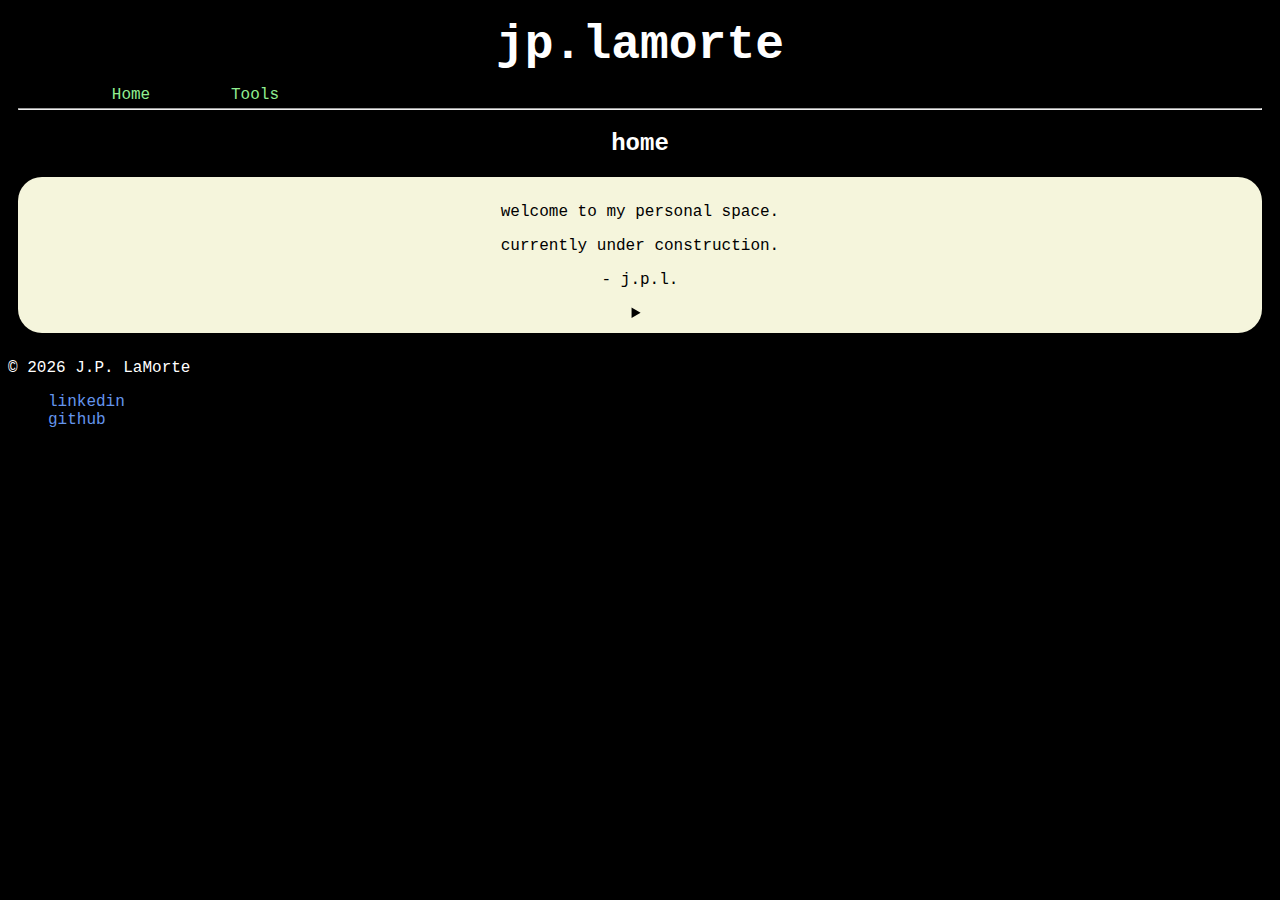
==== index.html @ f38f1572 "broken script in footer" ====
<!doctype HTML>
<html lang="en">
<meta charset="utf-8">
<meta name="viewport" content="width=device-width, initial-scale=1">
<title>jp.lamorte</title>

<meta property="og:title" content="jplamorte.com">
<meta property="og:type" content="website">
<meta property="og:url" content="https://www.jplamorte.com">
<meta property="og:description" content="my personal website.">
<!-- <meta property="og:image" content="image.png" -->

<link rel="stylesheet" href="css/styles.css?v=1.0">
<script src="js/scripts.js"></script>

<!-- Global site tag (gtag.js) - Google Analytics -->
<script async src="https://www.googletagmanager.com/gtag/js?id=G-PJH3TKP245"></script>
<script>
    window.dataLayer = window.dataLayer || [];

    function gtag() {
        dataLayer.push(arguments);
    }
    gtag('js', new Date());

    gtag('config', 'G-PJH3TKP245');
</script>
<!-- end script - Google Analytics -->

</head>

<body>
    <div class="center">
        <header>
            <h1>jp.lamorte</h1>
            <nav>
                <ul id="mainMenu">
                    <li><a href="https://www.jplamorte.com">Home</a></li>
                    <li><a href="https://www.jplamorte.com/tools.html">Tools</a></li>
                </ul>
            </nav>
            <br>
            <hr>

            <h2>home</h2>

        </header>
        <div class="mainDiv">
            <p>welcome to my personal space.</p>
            <p>currently under construction.</p>
            <p> - j.p.l.</p>
            <details>
                <summary></summary>
                <p>test</p>
            </details>
        </div>
    </div>
</body>
<footer>
    <!-- <p>last updated: <script>document.write( new Date().toLocaleString() );</script></p> -->
    <p>&#169; <script>document.write( new Date().getFullYear() );</script> J.P. LaMorte</p>
        <ul>
        <li><a href="https://www.linkedin.com/in/jplamorte/">linkedin</a></li>
        <li><a href="https://www.github.com/jplamorte">github</a></li>
        </ul>
</footer>
</html>
---- css/styles.css ----
.center {
  text-align: center;
  padding: 10px;
}

#mainMenu {
  margin: 10px;
  width: 900px;
}

#mainMenu li {
  display: block;
  width: 120px;
  float: left;
  margin-left: 2px;
  color: lightgreen;
  border: 1px solid #000;
}

#mainMenu a {
  display: block;
  padding: 3px;
  text-decoration: none;
  color: lightgreen;
  border-radius: 2.5em;
}

#mainMenu a:hover {
  background-color: lightgreen;
  color: black;
}

#mainMenu a:active {
  background-color: lightgreen;
  color: black;
}

.mainDiv {
  background-color: beige;
  color: black;
  border-radius: 1.5em;
  padding: 10px;
}

body {
  background-color: black;
  color: white;
  font-family: "Courier New", Courier, monospace;
}

ol,
ul {
  list-style: none;
}

h1 {
  font-size: 3em;
  margin: 0;
  padding: 0;
}

a {
  color: cornflowerblue;
  text-decoration: none;
}
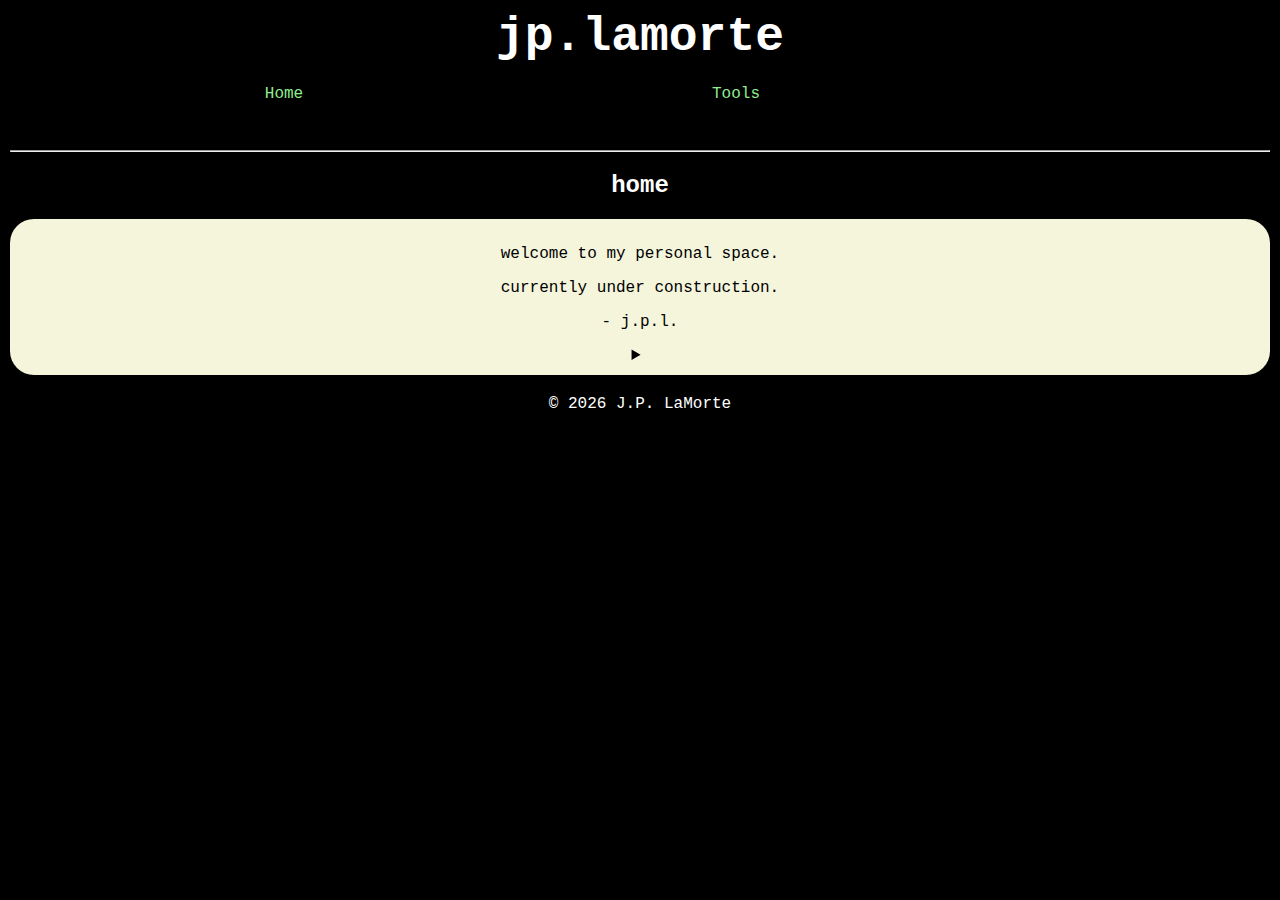
==== commit 860875fe: "adding blog" ====
--- a/index.html
+++ b/index.html
@@ -1,37 +1,38 @@
 <!doctype HTML>
 <html lang="en">
-<meta charset="utf-8">
-<meta name="viewport" content="width=device-width, initial-scale=1">
-<title>jp.lamorte</title>
 
-<meta property="og:title" content="jplamorte.com">
-<meta property="og:type" content="website">
-<meta property="og:url" content="https://www.jplamorte.com">
-<meta property="og:description" content="my personal website.">
-<!-- <meta property="og:image" content="image.png" -->
+<head>
+    <meta charset="utf-8">
+    <meta name="viewport" content="width=device-width, initial-scale=1">
+    <title>jp.lamorte</title>
 
-<link rel="stylesheet" href="css/styles.css?v=1.0">
-<script src="js/scripts.js"></script>
+    <meta property="og:title" content="jplamorte.com">
+    <meta property="og:type" content="website">
+    <meta property="og:url" content="https://www.jplamorte.com">
+    <meta property="og:description" content="my personal website.">
 
-<!-- Global site tag (gtag.js) - Google Analytics -->
-<script async src="https://www.googletagmanager.com/gtag/js?id=G-PJH3TKP245"></script>
-<script>
-    window.dataLayer = window.dataLayer || [];
+    <link rel="icon" href="favicon.ico" type="image/x-icon">
 
-    function gtag() {
-        dataLayer.push(arguments);
-    }
-    gtag('js', new Date());
+    <link rel="stylesheet" href="css/styles.css?v=1.0">
 
-    gtag('config', 'G-PJH3TKP245');
-</script>
-<!-- end script - Google Analytics -->
+    <!-- Global site tag (gtag.js) - Google Analytics -->
+    <script async src="https://www.googletagmanager.com/gtag/js?id=G-PJH3TKP245"></script>
+    <script>
+        window.dataLayer = window.dataLayer || [];
 
+        function gtag() {
+            dataLayer.push(arguments);
+        }
+        gtag('js', new Date());
+
+        gtag('config', 'G-PJH3TKP245');
+    </script>
+    <!-- end script - Google Analytics -->
 </head>
 
 <body>
     <div class="center">
-        <header>
+        <header class="site-header">
             <h1>jp.lamorte</h1>
             <nav>
                 <ul id="mainMenu">
@@ -43,7 +44,6 @@
             <hr>
 
             <h2>home</h2>
-
         </header>
         <div class="mainDiv">
             <p>welcome to my personal space.</p>
@@ -55,13 +55,15 @@
             </details>
         </div>
     </div>
+
+    <footer>
+        <p>&#169;
+        <script>document.write(new Date().getFullYear());</script> J.P. LaMorte</p>
+        <ul class="social-icons">
+            <li><a href="https://www.linkedin.com/in/jplamorte/"><i class="fab fa-linkedin"></i></a></li>
+            <li><a href="https://www.github.com/jplamorte"><i class="fab fa-github"></i></a></li>
+        </ul>
+    </footer>
 </body>
-<footer>
-    <!-- <p>last updated: <script>document.write( new Date().toLocaleString() );</script></p> -->
-    <p>&#169; <script>document.write( new Date().getFullYear() );</script> J.P. LaMorte</p>
-        <ul>
-        <li><a href="https://www.linkedin.com/in/jplamorte/">linkedin</a></li>
-        <li><a href="https://www.github.com/jplamorte">github</a></li>
-        </ul>
-</footer>
-</html>+
+</html>
--- a/css/styles.css
+++ b/css/styles.css
@@ -6,30 +6,29 @@
 #mainMenu {
   margin: 10px;
   width: 900px;
+  list-style: none;
+  display: flex;
+  justify-content: center;
+  gap: 4px;
 }
 
 #mainMenu li {
-  display: block;
-  width: 120px;
-  float: left;
-  margin-left: 2px;
   color: lightgreen;
   border: 1px solid #000;
+  flex: 1;
 }
 
 #mainMenu a {
   display: block;
-  padding: 3px;
+  padding: 10px;
   text-decoration: none;
   color: lightgreen;
+  text-align: center;
   border-radius: 2.5em;
+  transition: background-color 0.3s, color 0.3s;
 }
 
-#mainMenu a:hover {
-  background-color: lightgreen;
-  color: black;
-}
-
+#mainMenu a:hover,
 #mainMenu a:active {
   background-color: lightgreen;
   color: black;
@@ -40,17 +39,15 @@
   color: black;
   border-radius: 1.5em;
   padding: 10px;
+  margin-top: 20px;
 }
 
 body {
   background-color: black;
   color: white;
   font-family: "Courier New", Courier, monospace;
-}
-
-ol,
-ul {
-  list-style: none;
+  margin: 0;
+  padding: 0;
 }
 
 h1 {
@@ -63,3 +60,34 @@
   color: cornflowerblue;
   text-decoration: none;
 }
+
+footer {
+  background-color: black;
+  color: white;
+  padding: 10px;
+  text-align: center;
+}
+
+footer p {
+  margin: 0;
+}
+
+footer ul {
+  list-style: none;
+  padding: 0;
+  margin: 10px 0;
+}
+
+footer li {
+  display: inline-block;
+  margin-right: 10px;
+}
+
+footer a {
+  color: lightgreen;
+  text-decoration: none;
+}
+
+footer a:hover {
+  color: white;
+}
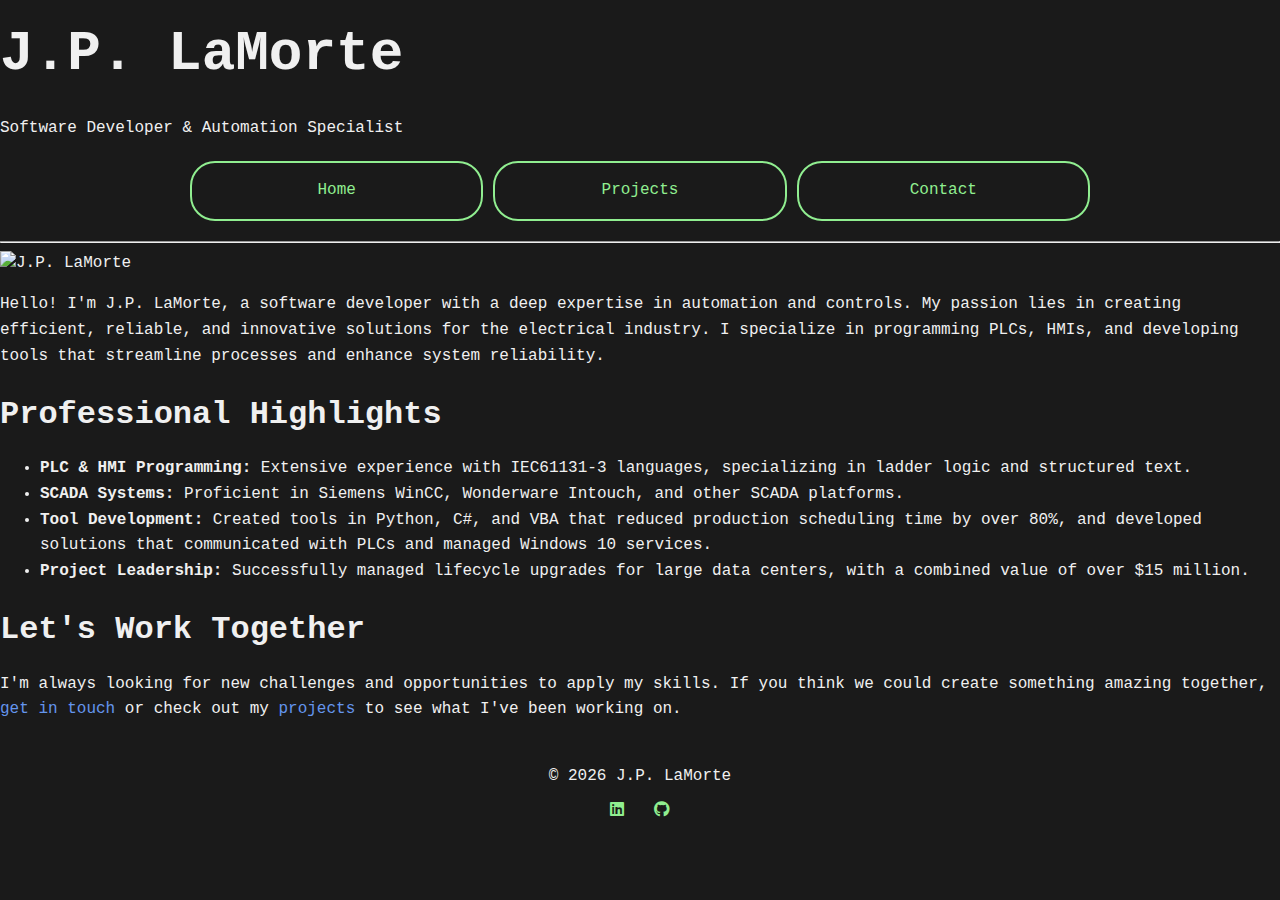
==== commit 941456b5: "added content. added contact page" ====
--- a/index.html
+++ b/index.html
@@ -4,25 +4,26 @@
 <head>
     <meta charset="utf-8">
     <meta name="viewport" content="width=device-width, initial-scale=1">
-    <title>jp.lamorte</title>
+    <title>J.P. LaMorte | Software Developer & Automation Specialist</title>
 
-    <meta property="og:title" content="jplamorte.com">
+    <meta property="og:title" content="J.P. LaMorte | Software Developer & Automation Specialist">
     <meta property="og:type" content="website">
     <meta property="og:url" content="https://www.jplamorte.com">
-    <meta property="og:description" content="my personal website.">
+    <meta property="og:description" content="Portfolio and professional homepage of J.P. LaMorte.">
 
     <link rel="icon" href="favicon.ico" type="image/x-icon">
+    <link rel="stylesheet" href="css/styles.css?v=1.0">
 
-    <link rel="stylesheet" href="css/styles.css?v=1.0">
+    <!-- Font Awesome for social icons -->
+    <link rel="stylesheet" href="https://cdnjs.cloudflare.com/ajax/libs/font-awesome/6.0.0-beta3/css/all.min.css"
+        integrity="sha384-..." crossorigin="anonymous">
 
     <!-- Global site tag (gtag.js) - Google Analytics -->
     <script async src="https://www.googletagmanager.com/gtag/js?id=G-PJH3TKP245"></script>
     <script>
         window.dataLayer = window.dataLayer || [];
 
-        function gtag() {
-            dataLayer.push(arguments);
-        }
+        function gtag() { dataLayer.push(arguments); }
         gtag('js', new Date());
 
         gtag('config', 'G-PJH3TKP245');
@@ -31,39 +32,67 @@
 </head>
 
 <body>
-    <div class="center">
+    <div class="container">
         <header class="site-header">
-            <h1>jp.lamorte</h1>
+            <h1>J.P. LaMorte</h1>
+            <p>Software Developer & Automation Specialist</p>
             <nav>
                 <ul id="mainMenu">
-                    <li><a href="https://www.jplamorte.com">Home</a></li>
-                    <li><a href="https://www.jplamorte.com/tools.html">Tools</a></li>
+                    <li><a href="index.html">Home</a></li>
+                    <li><a href="tools.html">Projects</a></li>
+                    <li><a href="contact.html">Contact</a></li>
                 </ul>
             </nav>
-            <br>
             <hr>
+        </header>
 
-            <h2>home</h2>
-        </header>
-        <div class="mainDiv">
-            <p>welcome to my personal space.</p>
-            <p>currently under construction.</p>
-            <p> - j.p.l.</p>
-            <details>
-                <summary></summary>
-                <p>test</p>
-            </details>
-        </div>
+        <main>
+            <section class="intro">
+                <img src="images/profile.jpg" alt="J.P. LaMorte" class="profile-pic">
+                <p>Hello! I'm J.P. LaMorte, a software developer with a deep expertise in automation and controls. My
+                    passion lies in creating efficient, reliable, and innovative solutions for the electrical industry.
+                    I specialize in programming PLCs, HMIs, and developing tools that streamline processes and enhance
+                    system reliability.</p>
+            </section>
+
+            <section class="highlights">
+                <h2>Professional Highlights</h2>
+                <ul>
+                    <li><strong>PLC & HMI Programming:</strong> Extensive experience with IEC61131-3 languages,
+                        specializing in ladder logic and structured text.</li>
+                    <li><strong>SCADA Systems:</strong> Proficient in Siemens WinCC, Wonderware Intouch, and other SCADA
+                        platforms.</li>
+                    <li><strong>Tool Development:</strong> Created tools in Python, C#, and VBA that reduced production
+                        scheduling time by over 80%, and developed solutions that communicated with PLCs and managed
+                        Windows 10 services.</li>
+                    <li><strong>Project Leadership:</strong> Successfully managed lifecycle upgrades for large data
+                        centers, with a combined value of over $15 million.</li>
+                </ul>
+            </section>
+
+            <section class="call-to-action">
+                <h2>Let's Work Together</h2>
+                <p>I'm always looking for new challenges and opportunities to apply my skills. If you think we could
+                    create something amazing together, <a href="contact.html">get in touch</a> or check out my <a
+                        href="tools.html">projects</a> to see what I've been working on.</p>
+            </section>
+        </main>
+
+        <footer>
+            <p>&#169;
+                <script>document.write(new Date().getFullYear());</script> J.P. LaMorte
+            </p>
+            <ul class="social-icons">
+                <li><a href="https://www.linkedin.com/in/jplamorte/" target="_blank" rel="noopener noreferrer"><i
+                            class="fab fa-linkedin"></i></a></li>
+                <li><a href="https://www.github.com/jplamorte" target="_blank" rel="noopener noreferrer"><i
+                            class="fab fa-github"></i></a></li>
+            </ul>
+        </footer>
     </div>
 
-    <footer>
-        <p>&#169;
-        <script>document.write(new Date().getFullYear());</script> J.P. LaMorte</p>
-        <ul class="social-icons">
-            <li><a href="https://www.linkedin.com/in/jplamorte/"><i class="fab fa-linkedin"></i></a></li>
-            <li><a href="https://www.github.com/jplamorte"><i class="fab fa-github"></i></a></li>
-        </ul>
-    </footer>
+    <!-- External JavaScript file if needed -->
+    <script src="js/scripts.js"></script>
 </body>
 
-</html>
+</html>--- a/css/styles.css
+++ b/css/styles.css
@@ -1,93 +1,154 @@
+/* General Styles */
+body {
+  background-color: #1a1a1a;
+  color: #f0f0f0;
+  font-family: "Courier New", Courier, monospace;
+  margin: 0;
+  padding: 0;
+  line-height: 1.6;
+}
+
+/* Centering Utility */
 .center {
   text-align: center;
-  padding: 10px;
+  padding: 20px;
 }
 
+/* Navigation Menu */
 #mainMenu {
-  margin: 10px;
-  width: 900px;
+  margin: 20px auto;
+  width: 90%;
+  max-width: 900px;
   list-style: none;
   display: flex;
   justify-content: center;
-  gap: 4px;
+  gap: 10px;
+  padding: 0;
 }
 
 #mainMenu li {
-  color: lightgreen;
-  border: 1px solid #000;
   flex: 1;
 }
 
 #mainMenu a {
   display: block;
-  padding: 10px;
+  padding: 15px 20px;
   text-decoration: none;
-  color: lightgreen;
+  color: #90ee90;
   text-align: center;
-  border-radius: 2.5em;
-  transition: background-color 0.3s, color 0.3s;
+  border: 2px solid #90ee90;
+  border-radius: 25px;
+  transition: background-color 0.3s ease, color 0.3s ease,
+    border-color 0.3s ease;
 }
 
 #mainMenu a:hover,
 #mainMenu a:active {
-  background-color: lightgreen;
-  color: black;
+  background-color: #90ee90;
+  color: #1a1a1a;
+  border-color: #1a1a1a;
 }
 
+/* Main Content Styling */
 .mainDiv {
-  background-color: beige;
-  color: black;
-  border-radius: 1.5em;
-  padding: 10px;
-  margin-top: 20px;
+  background-color: #f5f5dc;
+  color: #1a1a1a;
+  border-radius: 15px;
+  padding: 20px;
+  margin: 40px auto;
+  width: 90%;
+  max-width: 900px;
+  box-shadow: 0 4px 8px rgba(0, 0, 0, 0.2);
 }
 
-body {
-  background-color: black;
-  color: white;
-  font-family: "Courier New", Courier, monospace;
-  margin: 0;
-  padding: 0;
+/* Headers */
+h1 {
+  font-size: 3.5em;
+  margin: 10px 0;
 }
 
-h1 {
-  font-size: 3em;
-  margin: 0;
-  padding: 0;
+h2 {
+  font-size: 2em;
+  margin: 20px 0 10px;
 }
 
+/* Links */
 a {
-  color: cornflowerblue;
+  color: #6495ed;
   text-decoration: none;
+  transition: color 0.3s ease;
 }
 
+a:hover {
+  color: #90ee90;
+}
+
+/* Footer Styling */
 footer {
-  background-color: black;
-  color: white;
-  padding: 10px;
+  background-color: #1a1a1a;
+  color: #f0f0f0;
+  padding: 20px;
   text-align: center;
 }
 
 footer p {
-  margin: 0;
+  margin: 5px 0;
 }
 
 footer ul {
   list-style: none;
   padding: 0;
-  margin: 10px 0;
+  margin: 10px 0 0;
 }
 
 footer li {
   display: inline-block;
-  margin-right: 10px;
+  margin: 0 10px;
 }
 
 footer a {
-  color: lightgreen;
+  color: #90ee90;
   text-decoration: none;
+  transition: color 0.3s ease;
 }
 
 footer a:hover {
-  color: white;
+  color: #f0f0f0;
 }
+
+/* Form Styling */
+form {
+  display: flex;
+  flex-direction: column;
+  gap: 15px;
+}
+
+form label {
+  font-size: 1.2em;
+}
+
+form input,
+form textarea {
+  padding: 10px;
+  border-radius: 5px;
+  border: 1px solid #ccc;
+  font-size: 1em;
+  width: 100%;
+  box-sizing: border-box;
+}
+
+form button {
+  padding: 10px 20px;
+  background-color: #90ee90;
+  color: #1a1a1a;
+  border: none;
+  border-radius: 5px;
+  font-size: 1.2em;
+  cursor: pointer;
+  transition: background-color 0.3s ease, color 0.3s ease;
+}
+
+form button:hover {
+  background-color: #1a1a1a;
+  color: #90ee90;
+}
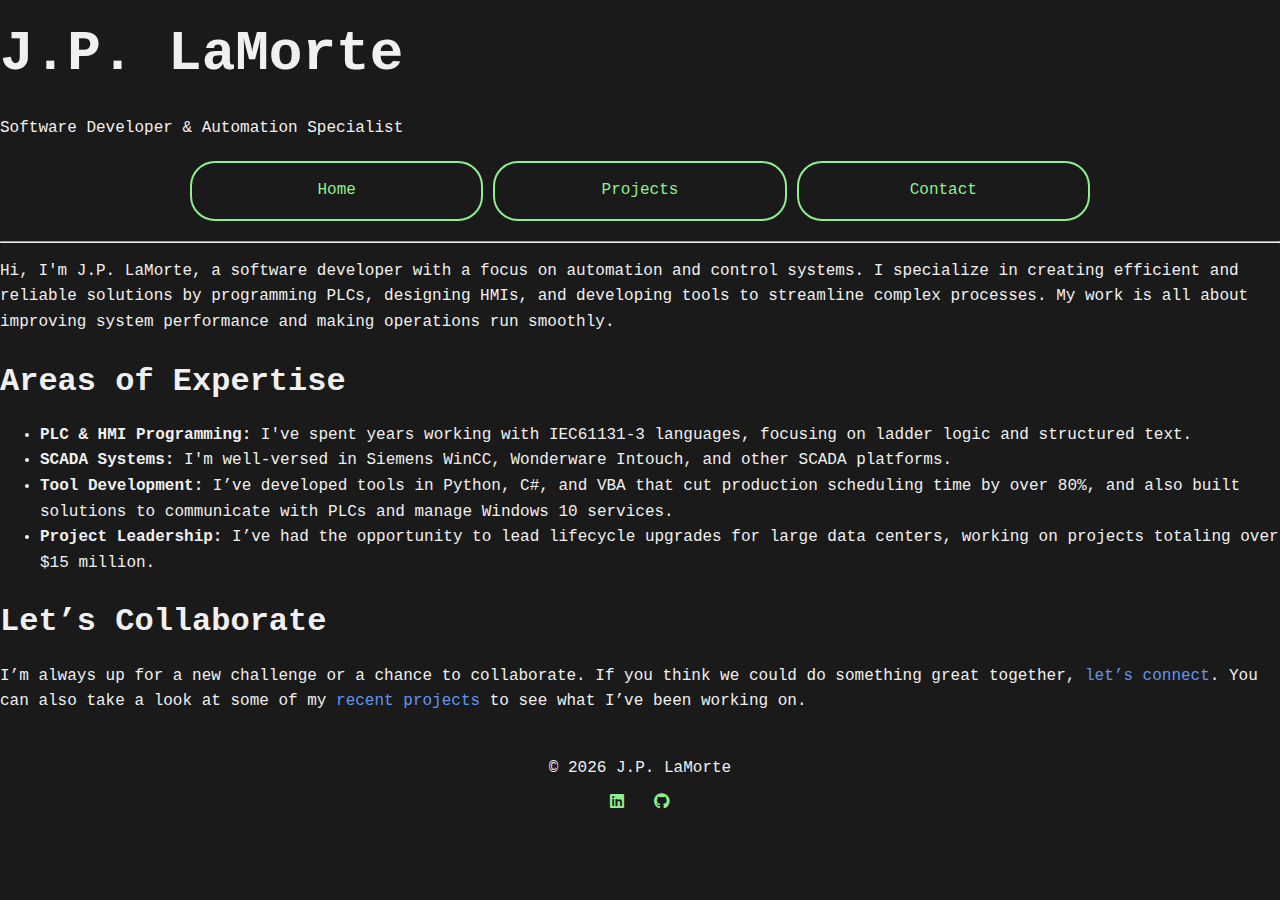
==== commit dfc927bd: "updates to content" ====
--- a/index.html
+++ b/index.html
@@ -18,17 +18,6 @@
     <link rel="stylesheet" href="https://cdnjs.cloudflare.com/ajax/libs/font-awesome/6.0.0-beta3/css/all.min.css"
         integrity="sha384-..." crossorigin="anonymous">
 
-    <!-- Global site tag (gtag.js) - Google Analytics -->
-    <script async src="https://www.googletagmanager.com/gtag/js?id=G-PJH3TKP245"></script>
-    <script>
-        window.dataLayer = window.dataLayer || [];
-
-        function gtag() { dataLayer.push(arguments); }
-        gtag('js', new Date());
-
-        gtag('config', 'G-PJH3TKP245');
-    </script>
-    <!-- end script - Google Analytics -->
 </head>
 
 <body>
@@ -48,33 +37,33 @@
 
         <main>
             <section class="intro">
-                <img src="images/profile.jpg" alt="J.P. LaMorte" class="profile-pic">
-                <p>Hello! I'm J.P. LaMorte, a software developer with a deep expertise in automation and controls. My
-                    passion lies in creating efficient, reliable, and innovative solutions for the electrical industry.
-                    I specialize in programming PLCs, HMIs, and developing tools that streamline processes and enhance
-                    system reliability.</p>
+                <!-- <img src="images/profile.jpg" alt="J.P. LaMorte" class="profile-pic"> -->
+                <p>Hi, I'm J.P. LaMorte, a software developer with a focus on automation and control systems. I
+                    specialize in creating efficient and reliable solutions by programming PLCs, designing HMIs, and
+                    developing tools to streamline complex processes. My work is all about improving system performance
+                    and making operations run smoothly.</p>
             </section>
 
             <section class="highlights">
-                <h2>Professional Highlights</h2>
+                <h2>Areas of Expertise</h2>
                 <ul>
-                    <li><strong>PLC & HMI Programming:</strong> Extensive experience with IEC61131-3 languages,
-                        specializing in ladder logic and structured text.</li>
-                    <li><strong>SCADA Systems:</strong> Proficient in Siemens WinCC, Wonderware Intouch, and other SCADA
-                        platforms.</li>
-                    <li><strong>Tool Development:</strong> Created tools in Python, C#, and VBA that reduced production
-                        scheduling time by over 80%, and developed solutions that communicated with PLCs and managed
-                        Windows 10 services.</li>
-                    <li><strong>Project Leadership:</strong> Successfully managed lifecycle upgrades for large data
-                        centers, with a combined value of over $15 million.</li>
+                    <li><strong>PLC & HMI Programming:</strong> I've spent years working with IEC61131-3 languages,
+                        focusing on ladder logic and structured text.</li>
+                    <li><strong>SCADA Systems:</strong> I'm well-versed in Siemens WinCC, Wonderware Intouch, and other
+                        SCADA platforms.</li>
+                    <li><strong>Tool Development:</strong> I’ve developed tools in Python, C#, and VBA that cut
+                        production scheduling time by over 80%, and also built solutions to communicate with PLCs and
+                        manage Windows 10 services.</li>
+                    <li><strong>Project Leadership:</strong> I’ve had the opportunity to lead lifecycle upgrades for
+                        large data centers, working on projects totaling over $15 million.</li>
                 </ul>
             </section>
 
             <section class="call-to-action">
-                <h2>Let's Work Together</h2>
-                <p>I'm always looking for new challenges and opportunities to apply my skills. If you think we could
-                    create something amazing together, <a href="contact.html">get in touch</a> or check out my <a
-                        href="tools.html">projects</a> to see what I've been working on.</p>
+                <h2>Let’s Collaborate</h2>
+                <p>I’m always up for a new challenge or a chance to collaborate. If you think we could do something
+                    great together, <a href="contact.html">let’s connect</a>. You can also take a look at some of my <a
+                        href="tools.html">recent projects</a> to see what I’ve been working on.</p>
             </section>
         </main>
 
@@ -91,8 +80,4 @@
         </footer>
     </div>
 
-    <!-- External JavaScript file if needed -->
-    <script src="js/scripts.js"></script>
-</body>
-
 </html>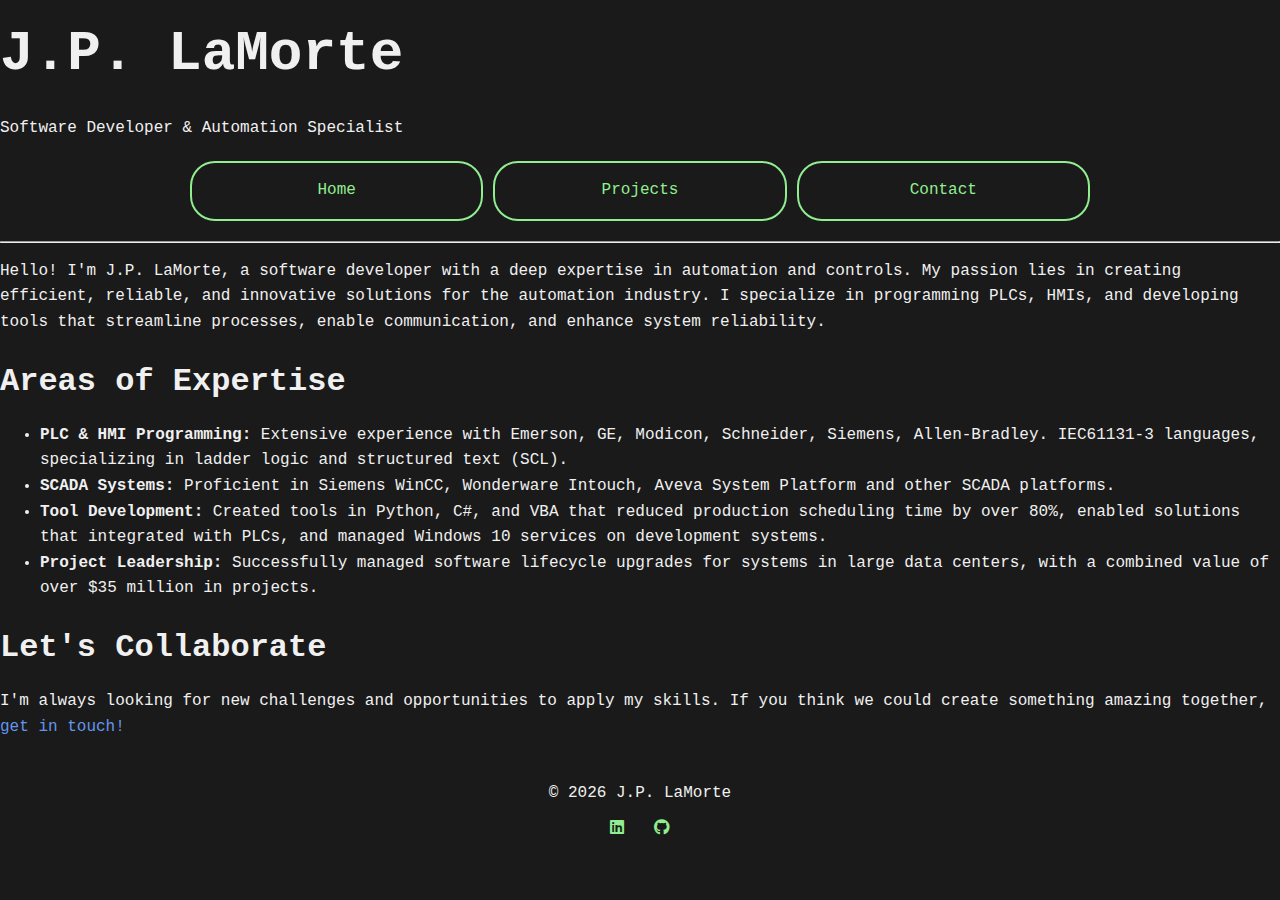
==== commit 3608224f: "Updates to index.html" ====
--- a/index.html
+++ b/index.html
@@ -18,7 +18,7 @@
     <link rel="stylesheet" href="https://cdnjs.cloudflare.com/ajax/libs/font-awesome/6.0.0-beta3/css/all.min.css"
         integrity="sha384-..." crossorigin="anonymous">
 
-</head>
+
 
 <body>
     <div class="container">
@@ -35,49 +35,56 @@
             <hr>
         </header>
 
+
         <main>
             <section class="intro">
                 <!-- <img src="images/profile.jpg" alt="J.P. LaMorte" class="profile-pic"> -->
-                <p>Hi, I'm J.P. LaMorte, a software developer with a focus on automation and control systems. I
-                    specialize in creating efficient and reliable solutions by programming PLCs, designing HMIs, and
-                    developing tools to streamline complex processes. My work is all about improving system performance
-                    and making operations run smoothly.</p>
+                <p>Hello! I'm J.P. LaMorte, a software developer with a deep expertise in automation and controls. My
+                    passion lies in creating efficient, reliable, and innovative solutions for the automation industry.
+                    I specialize in programming PLCs, HMIs, and developing tools that streamline processes, enable
+                    communication, and enhance
+                    system reliability.</p>
             </section>
 
             <section class="highlights">
                 <h2>Areas of Expertise</h2>
                 <ul>
-                    <li><strong>PLC & HMI Programming:</strong> I've spent years working with IEC61131-3 languages,
-                        focusing on ladder logic and structured text.</li>
-                    <li><strong>SCADA Systems:</strong> I'm well-versed in Siemens WinCC, Wonderware Intouch, and other
-                        SCADA platforms.</li>
-                    <li><strong>Tool Development:</strong> I’ve developed tools in Python, C#, and VBA that cut
-                        production scheduling time by over 80%, and also built solutions to communicate with PLCs and
-                        manage Windows 10 services.</li>
-                    <li><strong>Project Leadership:</strong> I’ve had the opportunity to lead lifecycle upgrades for
-                        large data centers, working on projects totaling over $15 million.</li>
+                    <li><strong>PLC & HMI Programming:</strong> Extensive experience with Emerson, GE, Modicon,
+                        Schneider, Siemens, Allen-Bradley. IEC61131-3 languages,
+                        specializing in ladder logic and structured text (SCL).</li>
+                    <li><strong>SCADA Systems:</strong> Proficient in Siemens WinCC, Wonderware Intouch, Aveva System
+                        Platform and other SCADA
+                        platforms.</li>
+                    <li><strong>Tool Development:</strong> Created tools in Python, C#, and VBA that reduced production
+                        scheduling time by over 80%, enabled solutions that integrated with PLCs, and managed
+                        Windows 10 services on development systems.</li>
+                    <li><strong>Project Leadership:</strong> Successfully managed software lifecycle upgrades for
+                        systems in large data centers, with a combined value of over $35 million in projects.</li>
                 </ul>
             </section>
 
             <section class="call-to-action">
-                <h2>Let’s Collaborate</h2>
-                <p>I’m always up for a new challenge or a chance to collaborate. If you think we could do something
-                    great together, <a href="contact.html">let’s connect</a>. You can also take a look at some of my <a
-                        href="tools.html">recent projects</a> to see what I’ve been working on.</p>
+                <h2>Let's Collaborate</h2>
+                <p>I'm always looking for new challenges and opportunities to apply my skills. If you think we could
+                    create something amazing together, <a href="contact.html">get in touch!</a></p>
             </section>
         </main>
 
-        <footer>
-            <p>&#169;
-                <script>document.write(new Date().getFullYear());</script> J.P. LaMorte
-            </p>
-            <ul class="social-icons">
-                <li><a href="https://www.linkedin.com/in/jplamorte/" target="_blank" rel="noopener noreferrer"><i
-                            class="fab fa-linkedin"></i></a></li>
-                <li><a href="https://www.github.com/jplamorte" target="_blank" rel="noopener noreferrer"><i
-                            class="fab fa-github"></i></a></li>
-            </ul>
-        </footer>
     </div>
 
+    <!-- External JavaScript file if needed -->
+    <script src="js/scripts.js"></script>
+</body>
+<footer>
+    <p>&#169;
+        <script>document.write(new Date().getFullYear());</script> J.P. LaMorte
+    </p>
+    <ul class="social-icons">
+        <li><a href="https://www.linkedin.com/in/jplamorte/" target="_blank" rel="noopener noreferrer"><i
+                    class="fab fa-linkedin"></i></a></li>
+        <li><a href="https://www.github.com/jplamorte" target="_blank" rel="noopener noreferrer"><i
+                    class="fab fa-github"></i></a></li>
+    </ul>
+</footer>
+
 </html>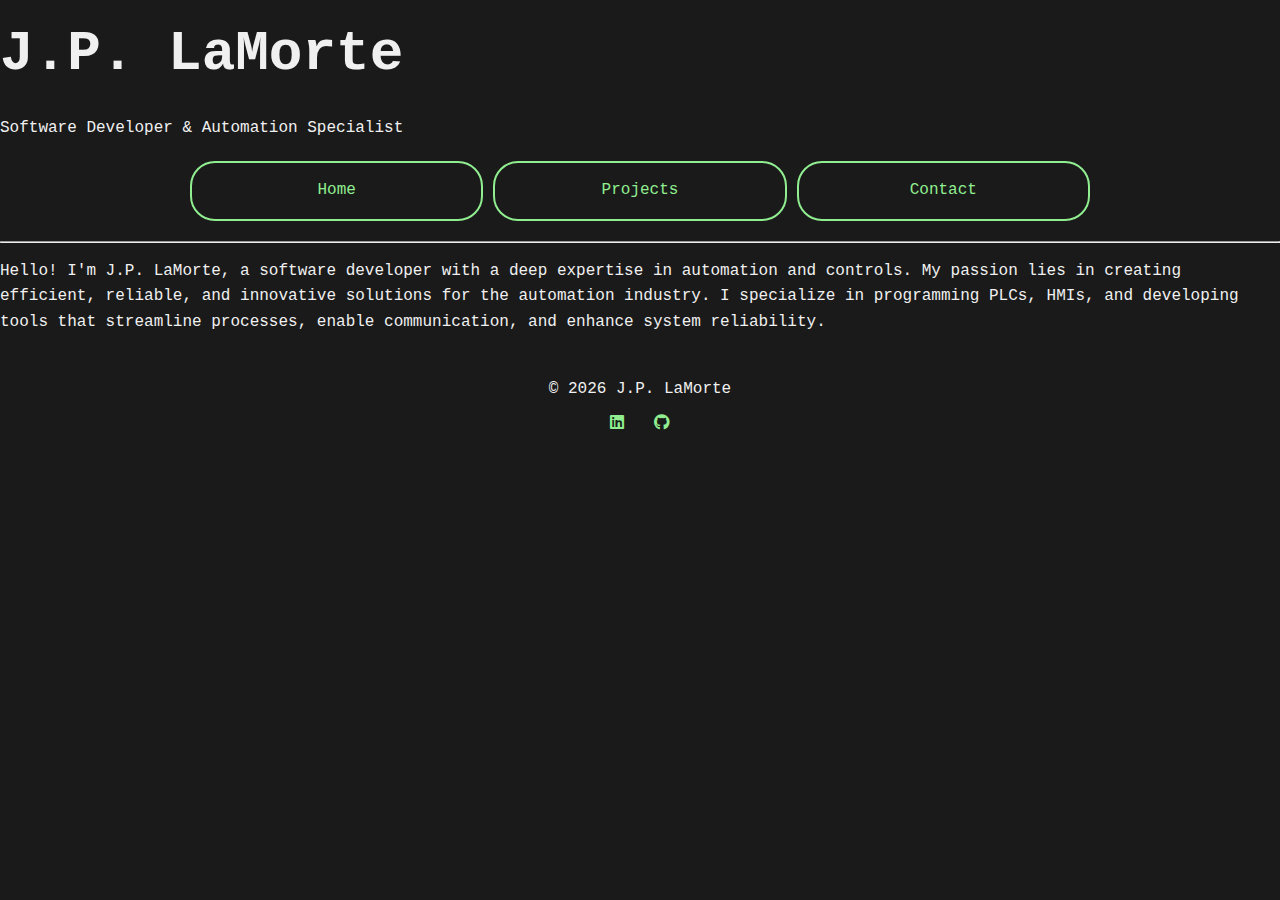
==== commit 7e67f23a: "Refactor index.html: Remove sections and update content" ====
--- a/index.html
+++ b/index.html
@@ -46,28 +46,7 @@
                     system reliability.</p>
             </section>
 
-            <section class="highlights">
-                <h2>Areas of Expertise</h2>
-                <ul>
-                    <li><strong>PLC & HMI Programming:</strong> Extensive experience with Emerson, GE, Modicon,
-                        Schneider, Siemens, Allen-Bradley. IEC61131-3 languages,
-                        specializing in ladder logic and structured text (SCL).</li>
-                    <li><strong>SCADA Systems:</strong> Proficient in Siemens WinCC, Wonderware Intouch, Aveva System
-                        Platform and other SCADA
-                        platforms.</li>
-                    <li><strong>Tool Development:</strong> Created tools in Python, C#, and VBA that reduced production
-                        scheduling time by over 80%, enabled solutions that integrated with PLCs, and managed
-                        Windows 10 services on development systems.</li>
-                    <li><strong>Project Leadership:</strong> Successfully managed software lifecycle upgrades for
-                        systems in large data centers, with a combined value of over $35 million in projects.</li>
-                </ul>
-            </section>
 
-            <section class="call-to-action">
-                <h2>Let's Collaborate</h2>
-                <p>I'm always looking for new challenges and opportunities to apply my skills. If you think we could
-                    create something amazing together, <a href="contact.html">get in touch!</a></p>
-            </section>
         </main>
 
     </div>
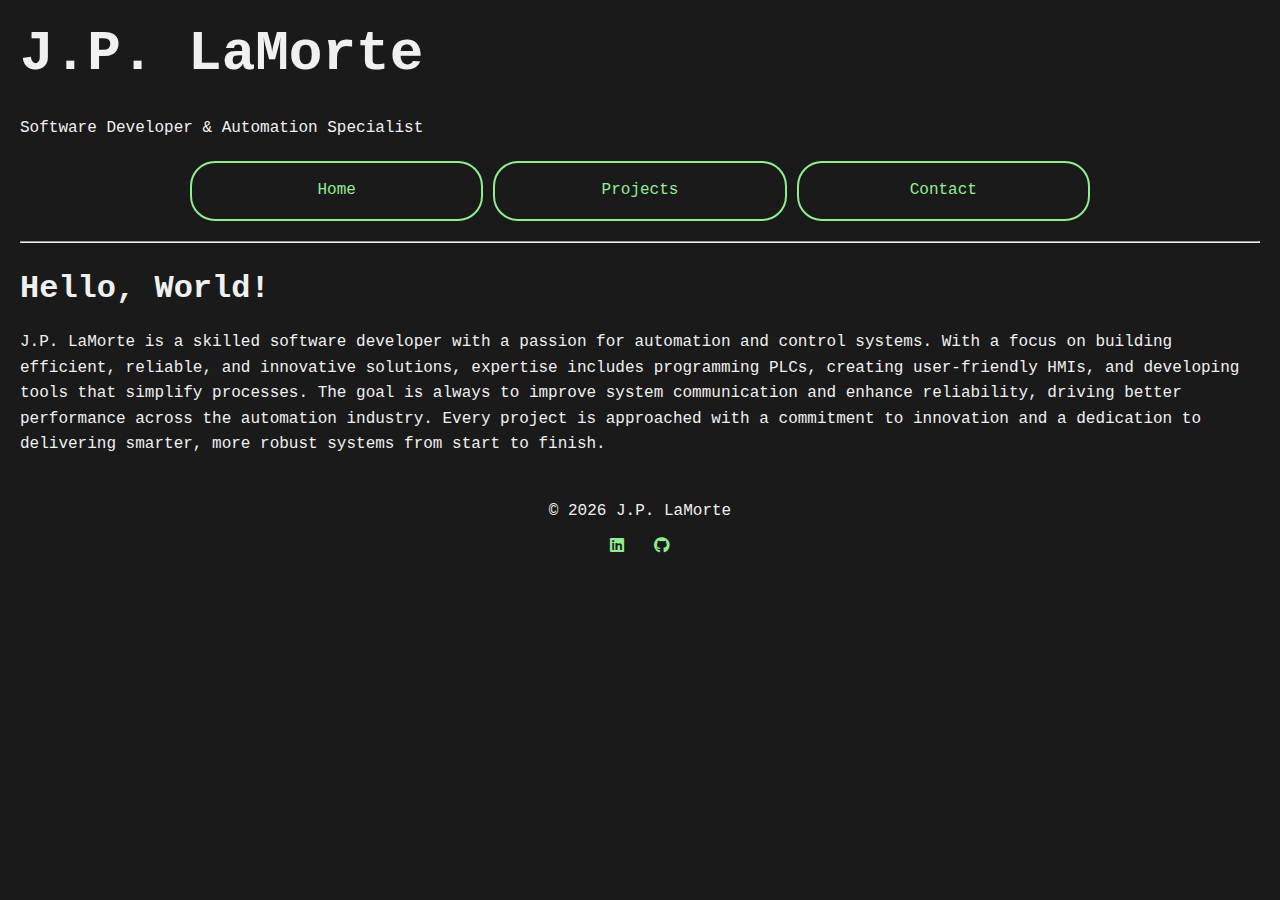
==== commit 973c2fc7: "Refactor index.html: Update introduction section and add social icons to footer" ====
--- a/index.html
+++ b/index.html
@@ -39,31 +39,36 @@
         <main>
             <section class="intro">
                 <!-- <img src="images/profile.jpg" alt="J.P. LaMorte" class="profile-pic"> -->
-                <p>Hello! I'm J.P. LaMorte, a software developer with a deep expertise in automation and controls. My
-                    passion lies in creating efficient, reliable, and innovative solutions for the automation industry.
-                    I specialize in programming PLCs, HMIs, and developing tools that streamline processes, enable
-                    communication, and enhance
-                    system reliability.</p>
+                <h2>Hello, World!</h2>
+                <p>J.P. LaMorte is a skilled software developer with a passion for automation and control systems. With
+                    a focus on building efficient, reliable, and innovative solutions, expertise includes programming
+                    PLCs, creating user-friendly HMIs, and developing tools that simplify processes. The goal is always
+                    to improve system communication and enhance reliability, driving better performance across the
+                    automation industry. Every project is approached with a commitment to innovation and a dedication to
+                    delivering smarter, more robust systems from start to finish.</p>
+
             </section>
 
 
         </main>
 
+        <!-- External JavaScript file if needed -->
+        <script src="js/scripts.js"></script>
+
+        <footer>
+            <p>&#169;
+                <script>document.write(new Date().getFullYear());</script> J.P. LaMorte
+            </p>
+            <ul class="social-icons">
+                <li><a href="https://www.linkedin.com/in/jplamorte/" target="_blank" rel="noopener noreferrer"><i
+                            class="fab fa-linkedin"></i></a></li>
+                <li><a href="https://www.github.com/jplamorte" target="_blank" rel="noopener noreferrer"><i
+                            class="fab fa-github"></i></a></li>
+            </ul>
+        </footer>
+
     </div>
 
-    <!-- External JavaScript file if needed -->
-    <script src="js/scripts.js"></script>
 </body>
-<footer>
-    <p>&#169;
-        <script>document.write(new Date().getFullYear());</script> J.P. LaMorte
-    </p>
-    <ul class="social-icons">
-        <li><a href="https://www.linkedin.com/in/jplamorte/" target="_blank" rel="noopener noreferrer"><i
-                    class="fab fa-linkedin"></i></a></li>
-        <li><a href="https://www.github.com/jplamorte" target="_blank" rel="noopener noreferrer"><i
-                    class="fab fa-github"></i></a></li>
-    </ul>
-</footer>
 
 </html>--- a/css/styles.css
+++ b/css/styles.css
@@ -1,11 +1,31 @@
+/* CSS Variables for easy theme management */
+:root {
+  --background-color: #1a1a1a;
+  --text-color: #f0f0f0;
+  --accent-color: #90ee90;
+  --link-color: #6495ed;
+  --hover-link-color: #90ee90;
+  --main-bg-color: #f5f5dc;
+  --shadow-color: rgba(0, 0, 0, 0.2);
+}
+
 /* General Styles */
 body {
-  background-color: #1a1a1a;
-  color: #f0f0f0;
+  background-color: var(--background-color);
+  color: var(--text-color);
   font-family: "Courier New", Courier, monospace;
   margin: 0;
-  padding: 0;
+  padding: 0 20px;
+  display: flex;
+  justify-content: center;
   line-height: 1.6;
+}
+
+@media only screen and (max-width: 600px) {
+  body {
+    padding: 0 10px; /* Mobile-friendly padding */
+    display: block; /* Adjust layout for mobile */
+  }
 }
 
 /* Centering Utility */
@@ -26,6 +46,13 @@
   padding: 0;
 }
 
+@media only screen and (max-width: 600px) {
+  #mainMenu {
+    flex-direction: column; /* Stack menu items vertically on mobile */
+    align-items: center;
+  }
+}
+
 #mainMenu li {
   flex: 1;
 }
@@ -34,59 +61,76 @@
   display: block;
   padding: 15px 20px;
   text-decoration: none;
-  color: #90ee90;
+  color: var(--accent-color);
   text-align: center;
-  border: 2px solid #90ee90;
+  border: 2px solid var(--accent-color);
   border-radius: 25px;
   transition: background-color 0.3s ease, color 0.3s ease,
-    border-color 0.3s ease;
+    border-color 0.3s ease, box-shadow 0.3s ease;
 }
 
 #mainMenu a:hover,
 #mainMenu a:active {
-  background-color: #90ee90;
-  color: #1a1a1a;
-  border-color: #1a1a1a;
+  background-color: var(--accent-color);
+  color: var(--background-color);
+  border-color: var(--background-color);
+  box-shadow: 0 4px 12px rgba(0, 0, 0, 0.3); /* Add hover shadow */
 }
 
 /* Main Content Styling */
 .mainDiv {
-  background-color: #f5f5dc;
-  color: #1a1a1a;
+  background-color: var(--main-bg-color);
+  color: var(--background-color);
   border-radius: 15px;
   padding: 20px;
   margin: 40px auto;
   width: 90%;
   max-width: 900px;
-  box-shadow: 0 4px 8px rgba(0, 0, 0, 0.2);
-}
-
-/* Headers */
+  box-shadow: 0 4px 8px var(--shadow-color);
+  display: grid;
+  grid-template-columns: 1fr 1fr;
+  gap: 20px;
+}
+
+@media only screen and (max-width: 600px) {
+  .mainDiv {
+    grid-template-columns: 1fr; /* Stack content for mobile */
+    margin: 20px auto;
+  }
+}
+
+/* Typography and Headers */
 h1 {
-  font-size: 3.5em;
+  font-size: 3.5rem;
   margin: 10px 0;
 }
 
 h2 {
-  font-size: 2em;
+  font-size: 2rem;
   margin: 20px 0 10px;
 }
 
 /* Links */
 a {
-  color: #6495ed;
+  color: var(--link-color);
   text-decoration: none;
   transition: color 0.3s ease;
 }
 
 a:hover {
-  color: #90ee90;
+  color: var(--hover-link-color);
+}
+
+/* Accessibility: Focus Styles */
+a:focus-visible,
+button:focus-visible {
+  outline: 2px dashed var(--accent-color); /* Focus indicator for accessibility */
 }
 
 /* Footer Styling */
 footer {
-  background-color: #1a1a1a;
-  color: #f0f0f0;
+  background-color: var(--background-color);
+  color: var(--text-color);
   padding: 20px;
   text-align: center;
 }
@@ -107,13 +151,13 @@
 }
 
 footer a {
-  color: #90ee90;
+  color: var(--accent-color);
   text-decoration: none;
   transition: color 0.3s ease;
 }
 
 footer a:hover {
-  color: #f0f0f0;
+  color: var(--text-color);
 }
 
 /* Form Styling */
@@ -124,7 +168,7 @@
 }
 
 form label {
-  font-size: 1.2em;
+  font-size: 1.2rem;
 }
 
 form input,
@@ -132,23 +176,52 @@
   padding: 10px;
   border-radius: 5px;
   border: 1px solid #ccc;
-  font-size: 1em;
+  font-size: 1rem;
   width: 100%;
   box-sizing: border-box;
 }
 
 form button {
-  padding: 10px 20px;
-  background-color: #90ee90;
-  color: #1a1a1a;
+  padding: 12px 24px;
+  background-color: var(--accent-color);
+  color: var(--background-color);
   border: none;
   border-radius: 5px;
-  font-size: 1.2em;
+  font-size: 1.2rem;
   cursor: pointer;
-  transition: background-color 0.3s ease, color 0.3s ease;
+  transition: background-color 0.3s ease, color 0.3s ease, box-shadow 0.3s ease;
 }
 
 form button:hover {
-  background-color: #1a1a1a;
-  color: #90ee90;
-}
+  background-color: var(--background-color);
+  color: var(--accent-color);
+  box-shadow: 0 4px 12px rgba(0, 0, 0, 0.3); /* Add hover shadow */
+}
+
+/* Dark Mode Support */
+@media (prefers-color-scheme: dark) {
+  body {
+    background-color: #000;
+    color: #fff;
+  }
+
+  .mainDiv {
+    background-color: #333;
+    color: #fff;
+  }
+}
+
+/* Responsive Adjustments for Tablets */
+@media only screen and (max-width: 768px) {
+  body {
+    padding: 0 15px;
+  }
+
+  #mainMenu {
+    gap: 15px; /* Increase gap for better touch experience */
+  }
+
+  .mainDiv {
+    padding: 15px;
+  }
+}
